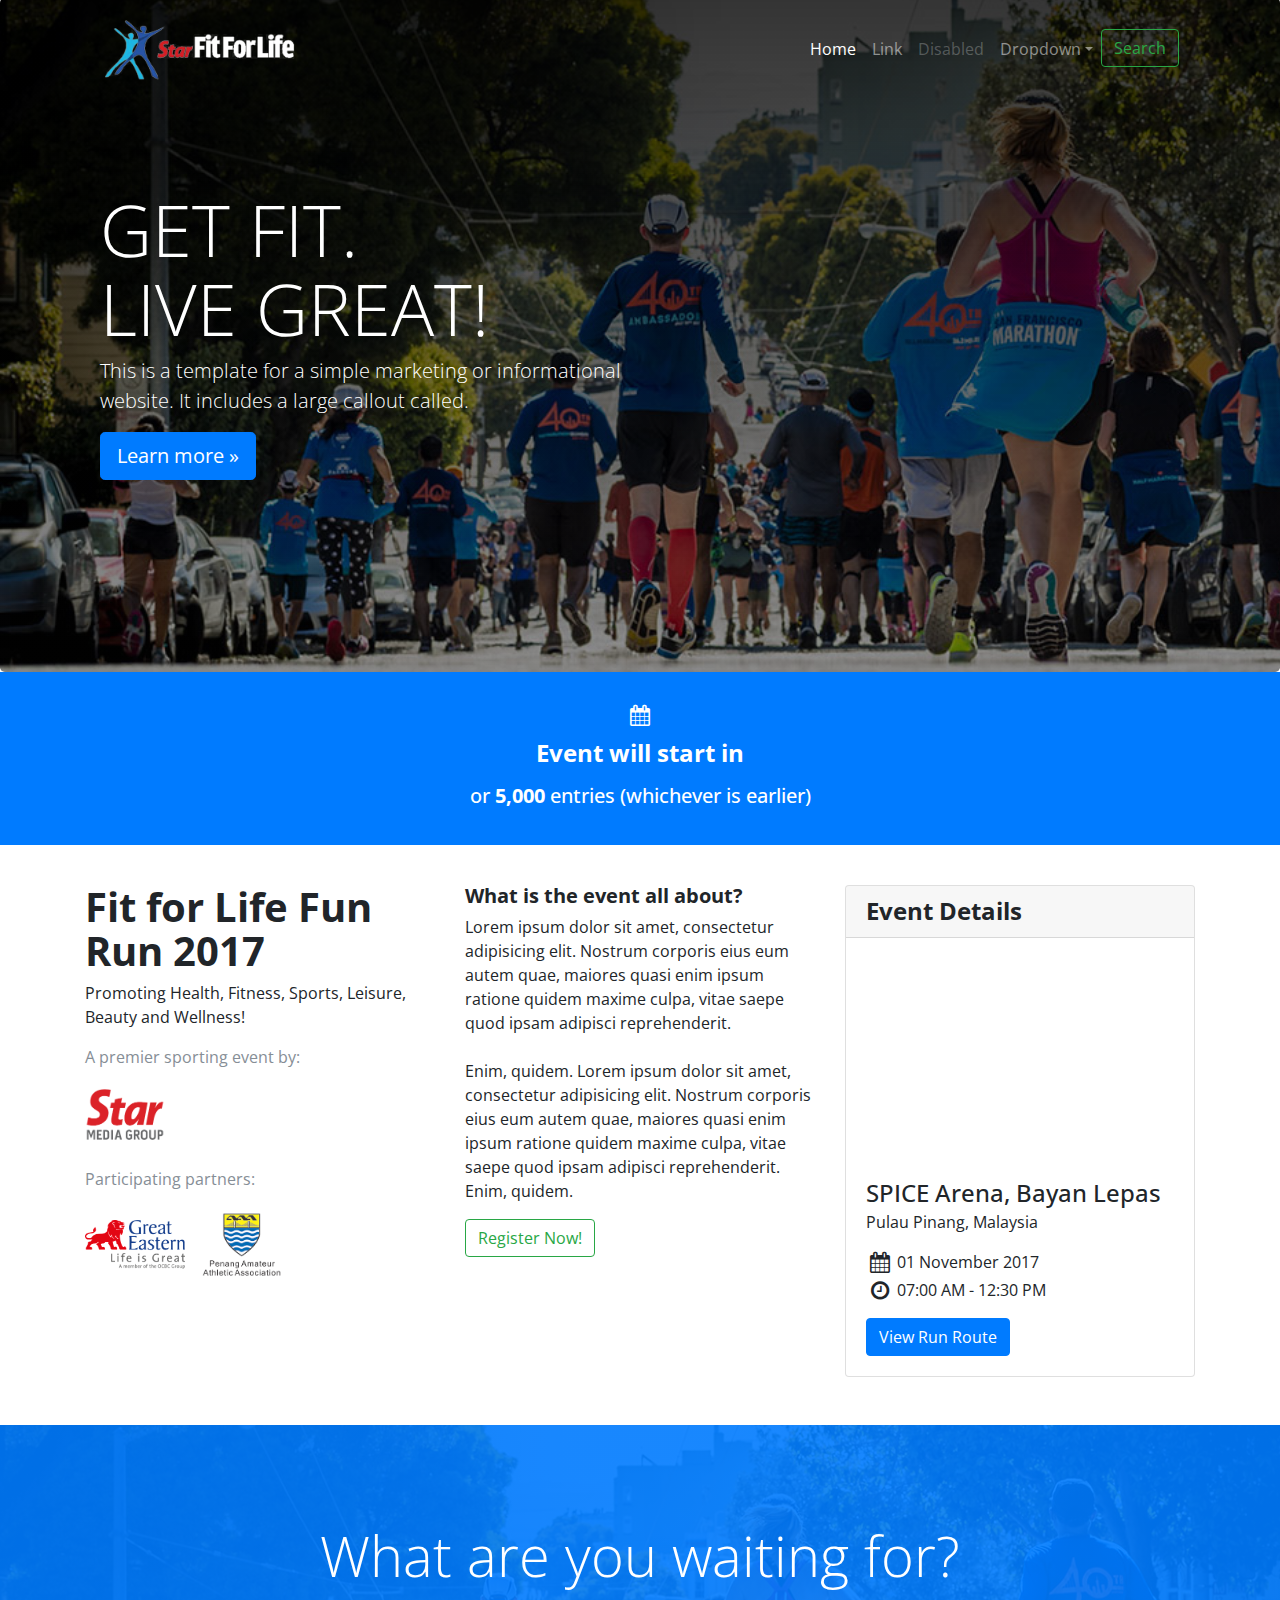
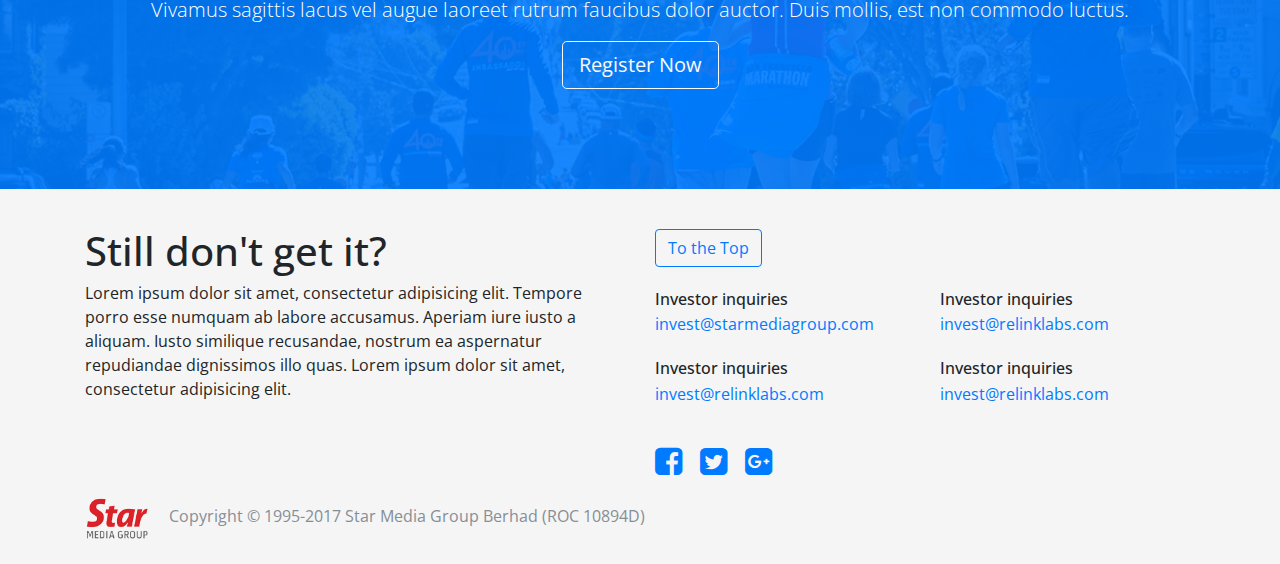
==== index.html @ e289a34e "Jumbotron media responsiveness" ====
<!DOCTYPE html>
<html lang="en">
  <head>
    <!-- Required meta tags -->
    <meta charset="utf-8">
    <meta name="viewport" content="width=device-width, initial-scale=1, shrink-to-fit=no">

    <!-- Bootstrap CSS -->
    <link rel="stylesheet" type="text/css" href="css/normalize.css">
    <link rel="stylesheet" type="text/css" href="css/bootstrap.min.css">
    <link rel="stylesheet" type="text/css" href="css/font-awesome.min.css">
    <link rel="stylesheet" type="text/css" href="css/style.css">
    <link href="https://fonts.googleapis.com/css?family=Open+Sans:400,700,800" rel="stylesheet">
    <link href="https://fonts.googleapis.com/css?family=Open+Sans+Condensed:700" rel="stylesheet">
    
  </head>
  
  <body>
    <section class="navigation">
        <div class="container">
        <nav class="navbar navbar-expand-md navbar-dark bg-transparent">
      <a class="navbar-brand" href="#">
        <img src="img/logo.png" width="200" height="auto" alt="">
      </a>
      <button class="navbar-toggler" type="button" data-toggle="collapse" data-target="#navbarsExampleDefault" aria-controls="navbarsExampleDefault" aria-expanded="false" aria-label="Toggle navigation">
        <span class="navbar-toggler-icon"></span>
      </button>

      <div class="collapse navbar-collapse justify-content-end" id="navbarsExampleDefault">
        <ul class="navbar-nav">
          <li class="nav-item active">
            <a class="nav-link" href="#">Home <span class="sr-only">(current)</span></a>
          </li>
          <li class="nav-item">
            <a class="nav-link" href="#">Link</a>
          </li>
          <li class="nav-item">
            <a class="nav-link disabled" href="#">Disabled</a>
          </li>
          <li class="nav-item dropdown">
            <a class="nav-link dropdown-toggle" href="http://example.com" id="dropdown01" data-toggle="dropdown" aria-haspopup="true" aria-expanded="false">Dropdown</a>
            <div class="dropdown-menu" aria-labelledby="dropdown01">
              <a class="dropdown-item" href="#">Action</a>
              <a class="dropdown-item" href="#">Another action</a>
              <a class="dropdown-item" href="#">Something else here</a>
            </div>
          </li>
          <li class="nav-item">
              <button class="btn btn-outline-success my-2 my-sm-0" type="submit">Search</button>
          </li>
        </ul>        
      </div>
    </nav>
    </div>
    </section>
     

    <!-- Main jumbotron for a primary marketing message or call to action -->
    <div class="jumbotron">
      <div class="container">
        <div class="col-lg-6 col-sm-12">
           <h1 class="display-3">Get fit. <br>Live great!</h1>
            <p class="lead">This is a template for a simple marketing or informational website. It includes a large callout called.</p>
            <a class="btn btn-primary btn-lg" href="#" role="button">Learn more &raquo;</a>
        </div>
      </div>
    </div>

   <section id="countdown">
       <div class="container">
           <i class="fa fa-calendar fa-lg fa-fw mb-3"></i>
            <h4 class="title">Event will start in</h4>
            <div id="timer" class="d-flex justify-content-center">
                <div class="col-lg-2 col-sm-12 d-inline-block" id="days"></div>
                <div class="col-lg-2 col-sm-12 d-inline-block" id="hours"></div>
                <div class="col-lg-2 col-sm-12 d-inline-block" id="minutes"></div>
                <div class="col-lg-2 col-sm-12 d-inline-block" id="seconds"></div>
            </div>
            <h5>or <strong>5,000</strong> entries (whichever is earlier)</h5>
       </div>
    </section>
   
    <section id="about-section">
        <div class="container">
            <div class="row mb-5">
                <div class="col-lg-4 col-sm-12 mb-2">
                    <h1 class="title">Fit for Life Fun Run 2017</h1>
                    <p mb-4>Promoting Health, Fitness, Sports, Leisure, Beauty and Wellness!</p>

                    <p class="text-muted ">A premier sporting event by:</p>
                    <a href="#">
                        <img src="img/smg-logo.png" width="80" height="auto" alt="Star Media Group" class="mb-4">
                    </a>


                    <p class="text-muted">Participating partners:</p>
                    <a href="#">
                        <img src="img/great-eastern-logo.png" width="100" height="auto" alt="Great Eastern" class="mb-4 mr-2">
                    </a>
                     <a href="#">
                        <img src="img/penang-athletic-logo.png" width="90" height="auto" alt="Great Eastern" class="mb-4">
                    </a>
                </div>
                <div class="col-lg-4 col-sm-12 mb-4">
                    <h5 class="title">What is the event all about?</h5>
                    <p>Lorem ipsum dolor sit amet, consectetur adipisicing elit. Nostrum corporis eius eum autem quae, maiores quasi enim ipsum ratione quidem maxime culpa, vitae saepe quod ipsam adipisci reprehenderit. <br><br>Enim, quidem. Lorem ipsum dolor sit amet, consectetur adipisicing elit. Nostrum corporis eius eum autem quae, maiores quasi enim ipsum ratione quidem maxime culpa, vitae saepe quod ipsam adipisci reprehenderit. Enim, quidem.</p>
                    <button class="btn btn-outline-success my-2 my-sm-0" type="submit">Register Now!</button>
                </div>
                <div class="col-lg-4 col-sm-12">
                    <div class="card">
                      <h4 class="card-header title">Event Details</h4>
                      <div class="col-sm-12 card-body">
                       <iframe src="https://www.google.com/maps/embed?pb=!1m18!1m12!1m3!1d3972.5769827771765!2d100.2787302146972!3d5.3284766373779835!2m3!1f0!2f0!3f0!3m2!1i1024!2i768!4f13.1!3m3!1m2!1s0x304ac043384dbabb%3A0x86d8075b057f5762!2sSetia+SPICE+Arena!5e0!3m2!1sen!2smy!4v1504079991334" width="100%" height="200" frameborder="0" style="border:0" allowfullscreen class="mb-3 rounded"></iframe>
                        <h4 class="card-title mb-1">SPICE Arena, Bayan Lepas</h4>
                        <p>Pulau Pinang, Malaysia</p>
                        <p class="card-text mb-1"><i class="fa fa-calendar fa-lg fa-fw"></i> 01 November 2017</p>
                        <p class="card-text"><i class="fa fa-clock-o fa-lg fa-fw"></i> 07:00 AM - 12:30 PM</p>
                        <a href="#" class="btn btn-primary">View Run Route</a>
                      </div>
                    </div>
                </div>
            </div>
        </div>
    </section>
    
    <!-- CTA Register -->
    <section id="cta-register">
        <div class="container">
            <div class="col-lg-12">
                <h1 class="display-4">What are you waiting for?</h1>
                <p class="lead">Vivamus sagittis lacus vel augue laoreet rutrum faucibus dolor auctor. Duis mollis, est non commodo luctus.</p>
                <a class="btn btn-outline-light btn-lg" href="#" role="button">Register Now</a>
            </div>
        </div>
    </section>
    
    <!-- Footer section -->
        
    <section id="footer-section">
            <div class="container">
                <div class="row mb-2">
                    <div class="col-lg-6 col-sm-12">
                        <h1>Still don't get it?</h1>
                        <p class="mb-4">Lorem ipsum dolor sit amet, consectetur adipisicing elit. Tempore porro esse numquam ab labore accusamus. Aperiam iure iusto a aliquam. Iusto similique recusandae, nostrum ea aspernatur repudiandae dignissimos illo quas. Lorem ipsum dolor sit amet, consectetur adipisicing elit.</p>
                    </div>
                    <div class="col-lg-6 col-sm-12">
                        <a class="btn btn-outline-primary mb-4" href="#" role="button">To the Top</a>
                        <div class="row">
                            <div class="col-lg-6 col-sm-6 mb-4">
                                <h6 class="mb-1">Investor inquiries</h6>
                                <a href="#">invest@starmediagroup.com</a>
                            </div>
                            <div class="col-lg-6 col-sm-6 mb-4">
                                <h6  class="mb-1">Investor inquiries</h6>
                                <a href="#">invest@relinklabs.com</a>
                            </div>
                            <div class="col-lg-6 col-sm-6 mb-4">
                                <h6 class="mb-1">Investor inquiries</h6>
                                <a href="#">invest@relinklabs.com</a>
                            </div>
                            <div class="col-lg-6 col-sm-6">
                                <h6  class="mb-1">Investor inquiries</h6>
                                <a href="#">invest@relinklabs.com</a>
                            </div>
                        </div>
                        <div class="row">
                           <div class="col-lg-6 col-sm-6 pt-3 pl-2">
                                  <a href="#"><i class="fa fa-facebook-square fa-2x fa-fw"></i></a>
                                  <a href="#"><i class="fa fa-twitter-square fa-2x fa-fw"></i></a>
                                  <a href="#"><i class="fa fa-google-plus-square fa-2x fa-fw"></i></a>
                               
                           </div>
                            
                        </div>
                    </div>
                </div>
                
                <div class="row pt-2 footer-bottom">
                   <div class="col-lg-12">
                        <img src="img/smg-footer-logo.png" width="80" height="auto" alt="Star Media Group" class="d-inline-block pr-3">
                        <p class="d-inline-block text-muted">Copyright © 1995-2017 Star Media Group Berhad (ROC 10894D)</p>
                   </div> 
                </div>
            </div>
        </section>
    


    <!-- Bootstrap core JavaScript
    ================================================== -->
    <!-- Placed at the end of the document so the pages load faster -->
    <script type="text/javascript" src="js/jquery.slimscroll.js"></script>
    <script src="https://code.jquery.com/jquery-3.2.1.slim.min.js" integrity="sha384-KJ3o2DKtIkvYIK3UENzmM7KCkRr/rE9/Qpg6aAZGJwFDMVNA/GpGFF93hXpG5KkN" crossorigin="anonymous"></script>
    <script src="https://cdnjs.cloudflare.com/ajax/libs/popper.js/1.11.0/umd/popper.min.js" integrity="sha384-b/U6ypiBEHpOf/4+1nzFpr53nxSS+GLCkfwBdFNTxtclqqenISfwAzpKaMNFNmj4" crossorigin="anonymous"></script>
    <script src="https://maxcdn.bootstrapcdn.com/bootstrap/4.0.0-beta/js/bootstrap.min.js" integrity="sha384-h0AbiXch4ZDo7tp9hKZ4TsHbi047NrKGLO3SEJAg45jXxnGIfYzk4Si90RDIqNm1" crossorigin="anonymous"></script>
    <!-- IE10 viewport hack for Surface/desktop Windows 8 bug -->
    <script src="js/ie-10-viewport-bug-workaround.js"></script>
    <script src="js/script.js"></script>
  </body>
</html>
---- css/style.css ----
body {
    font-family: 'Open Sans', sans-serif;
}

.bg-transparent {
    background-color: transparent;
}

.jumbotron {
    margin-top: -100px;
    margin-bottom: 0;
    padding-top: 15%;
    padding-bottom: 15%;
    color: #fff;
    background-image: linear-gradient(rgba(0, 0, 0, 0.79), rgba(2, 2, 2, 0.43)), url(img/bg.jpg);
    background-size: cover;
}

/* TYPOGRAPHY */

.jumbotron h1 {
    font-family: 'Open Sans Condensed', sans-serif;
    text-transform: uppercase;
}

.title {
    font-weight: 700;
}

#about-section {
    padding: 40px 0 0 0;    
}

/* COUNTDOWN */

#countdown {
    padding: 30px 0;
    background-color: #007bff;
    color: #fff;
    text-align: center;
}

#timer {
    margin-top: -10px;
    padding-bottom: 20px;
}

#days, #hours, #minutes, #seconds {
    font-size: 350%;
    text-align: center;
}

span {
    display: block;
    font-size: 20px;
}

/* CTA Register */

#cta-register {
    padding: 100px 0;
    background-color: rgba(0, 123, 255, 0.97);
    color: #fff;
    text-align: center;
    
    background-image: linear-gradient(rgba(0, 123, 255, 0.9), rgba(0, 123, 255, 0.9)), url(img/bg.jpg);
    background-size: cover;
}

/* FOOTER */

#footer-section {
    padding-top: 40px;
    padding-bottom: 20px;
    width: 100%;
    /* Set the fixed height of the footer here */
    background-color: #f5f5f5;
}

@media (max-width: 575px) { 
    .jumbotron {
    margin-bottom: 0;
    padding-top: 40%;
    padding-bottom: 30%;
}
        
}

@media (max-width: 768px) { 
    .jumbotron {
    margin-bottom: 0;
    padding-top: 20%;
    padding-bottom: 15%;
}


}
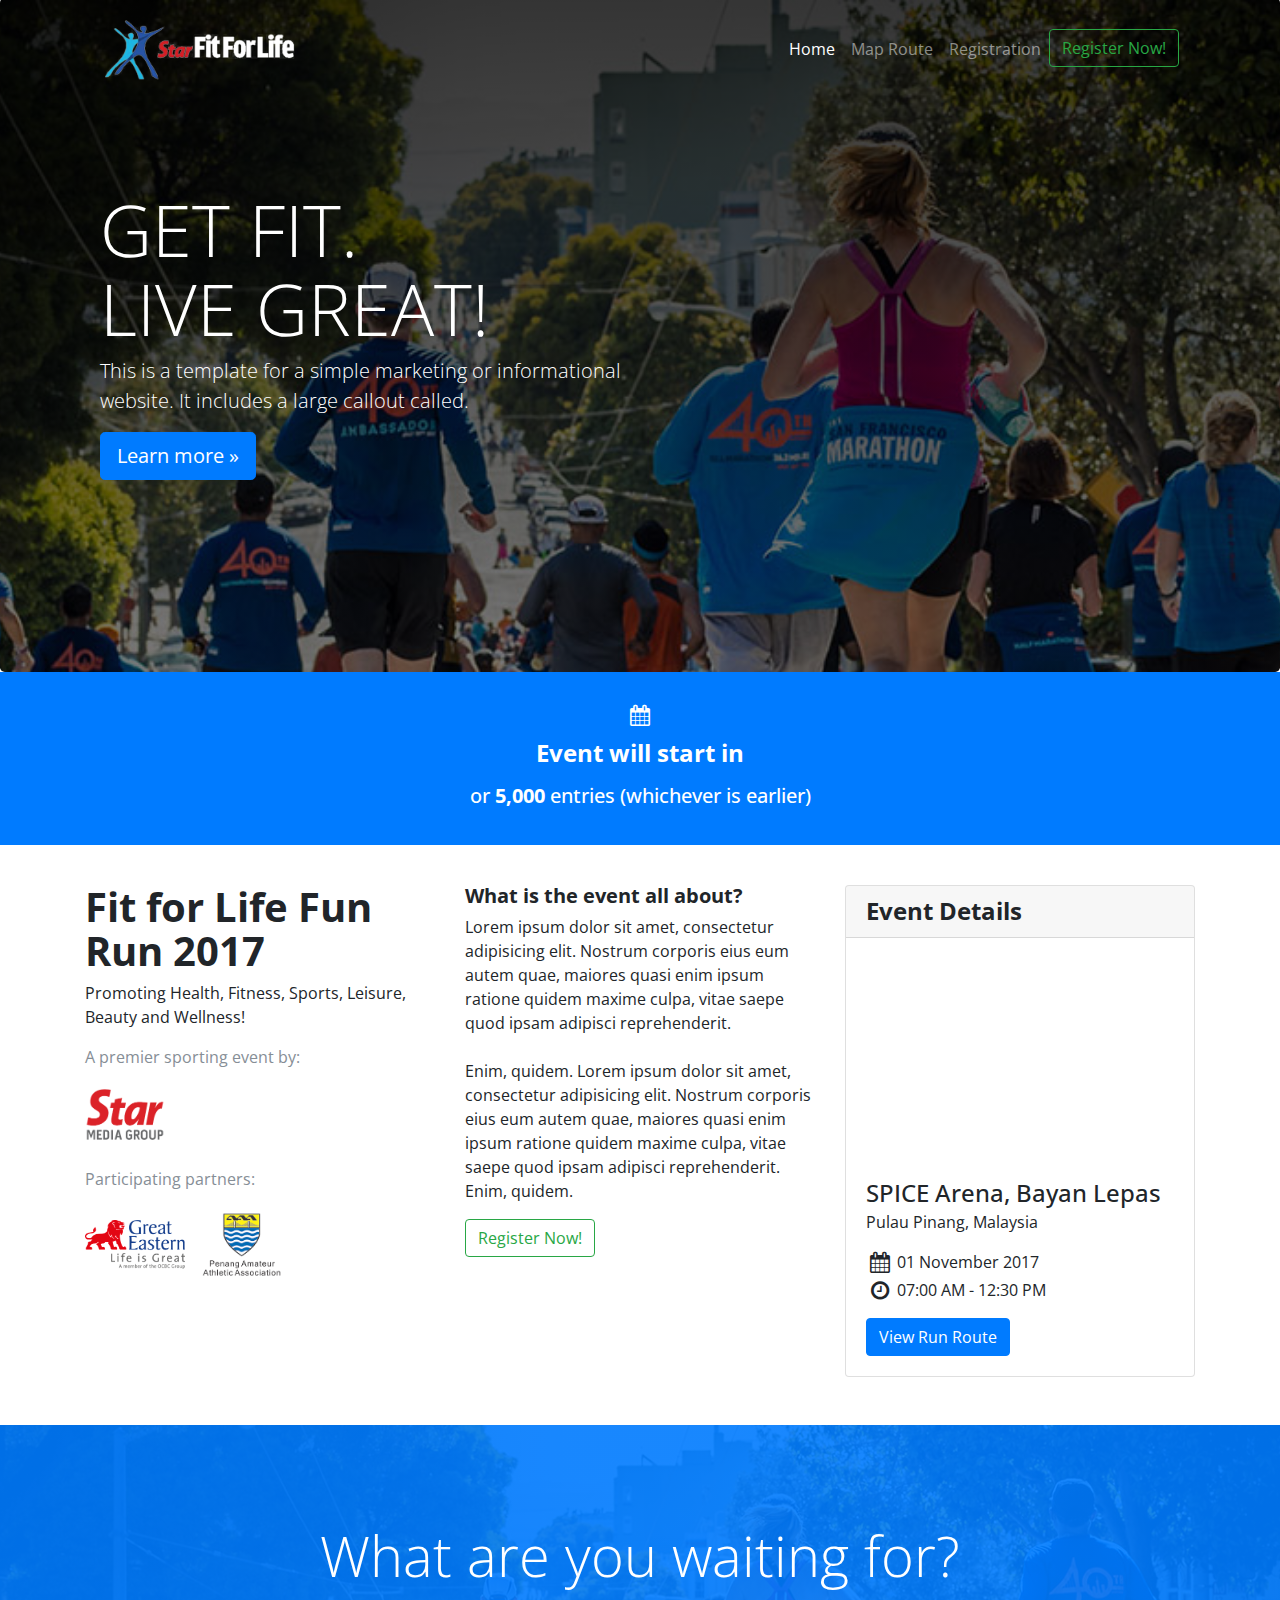
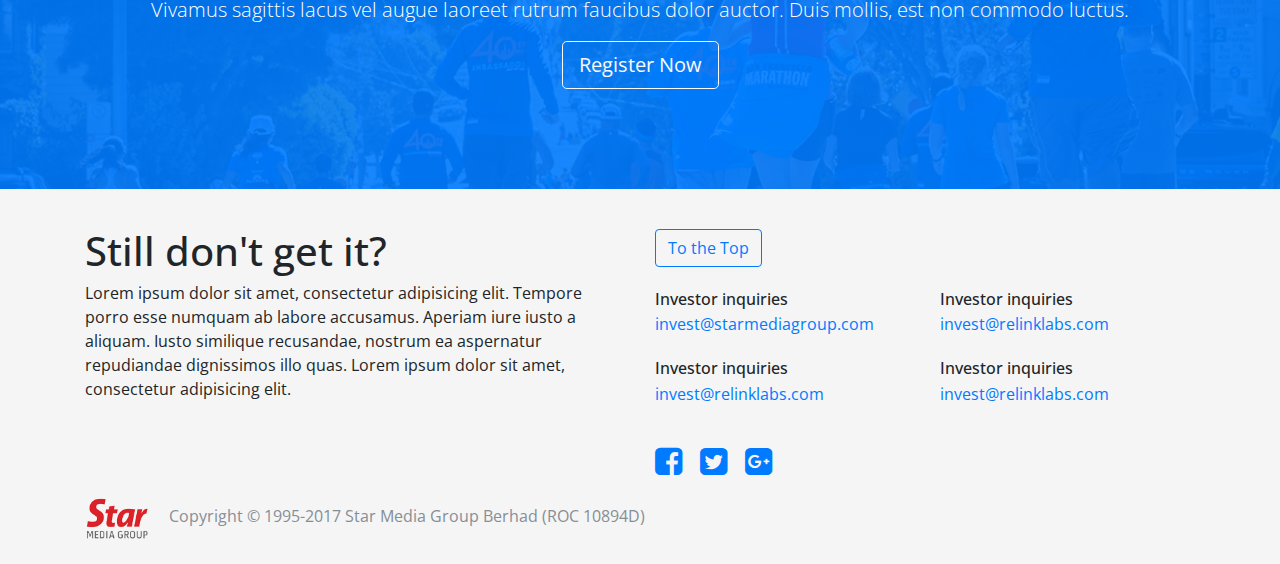
==== commit ad97514e: "#countdown padding and margin responsiveness" ====
--- a/index.html
+++ b/index.html
@@ -32,21 +32,13 @@
             <a class="nav-link" href="#">Home <span class="sr-only">(current)</span></a>
           </li>
           <li class="nav-item">
-            <a class="nav-link" href="#">Link</a>
+            <a class="nav-link" href="#">Map Route</a>
           </li>
           <li class="nav-item">
-            <a class="nav-link disabled" href="#">Disabled</a>
-          </li>
-          <li class="nav-item dropdown">
-            <a class="nav-link dropdown-toggle" href="http://example.com" id="dropdown01" data-toggle="dropdown" aria-haspopup="true" aria-expanded="false">Dropdown</a>
-            <div class="dropdown-menu" aria-labelledby="dropdown01">
-              <a class="dropdown-item" href="#">Action</a>
-              <a class="dropdown-item" href="#">Another action</a>
-              <a class="dropdown-item" href="#">Something else here</a>
-            </div>
+            <a class="nav-link" href="#">Registration</a>
           </li>
           <li class="nav-item">
-              <button class="btn btn-outline-success my-2 my-sm-0" type="submit">Search</button>
+              <button class="btn btn-outline-success my-2 my-sm-0" type="submit">Register Now!</button>
           </li>
         </ul>        
       </div>
--- a/css/style.css
+++ b/css/style.css
@@ -14,6 +14,7 @@
     color: #fff;
     background-image: linear-gradient(rgba(0, 0, 0, 0.79), rgba(2, 2, 2, 0.43)), url(img/bg.jpg);
     background-size: cover;
+    background-position: center;
 }
 
 /* TYPOGRAPHY */
@@ -34,10 +35,11 @@
 /* COUNTDOWN */
 
 #countdown {
-    padding: 30px 0;
+    padding: 30px 35px;
     background-color: #007bff;
     color: #fff;
     text-align: center;
+    
 }
 
 #timer {
@@ -77,21 +79,58 @@
     background-color: #f5f5f5;
 }
 
+
+/* Extra small devices (portrait phones, less than 576px) */
+
 @media (max-width: 575px) { 
     .jumbotron {
-    margin-bottom: 0;
-    padding-top: 40%;
-    padding-bottom: 30%;
+        margin-bottom: 0;
+        padding-top: 40%;
+        padding-bottom: 25%;
 }
-        
+    
+    #days, #hours, #minutes, #seconds {
+        margin: 20px 0px;
+        font-size: 200%;
+        text-align: center;
 }
 
-@media (max-width: 768px) { 
+}
+
+/*  Small devices (landscape phones, 576px and up) */
+
+@media (min-width: 576px) and (max-width: 767px) { 
     .jumbotron {
-    margin-bottom: 0;
-    padding-top: 20%;
-    padding-bottom: 15%;
+        margin-bottom: 0;
+        padding-top: 25%;
+        padding-bottom: 25%;
 }
 
 
 }
+
+/*  Medium devices (tablets, 768px and up)*/
+
+@media (min-width: 768px) and (max-width: 991px) { 
+    .jumbotron {
+        margin-bottom: 0;
+        padding-top: 20%;
+        padding-bottom: 20%;
+        
+}
+
+}
+
+@media (min-width: 1200px) { 
+    .jumbotron {
+        margin-bottom: 0;
+        padding-top: 15%;
+        padding-bottom: 15%;
+
+        background-attachment: fixed;
+
+        background-repeat: no-repeat;
+}
+
+
+}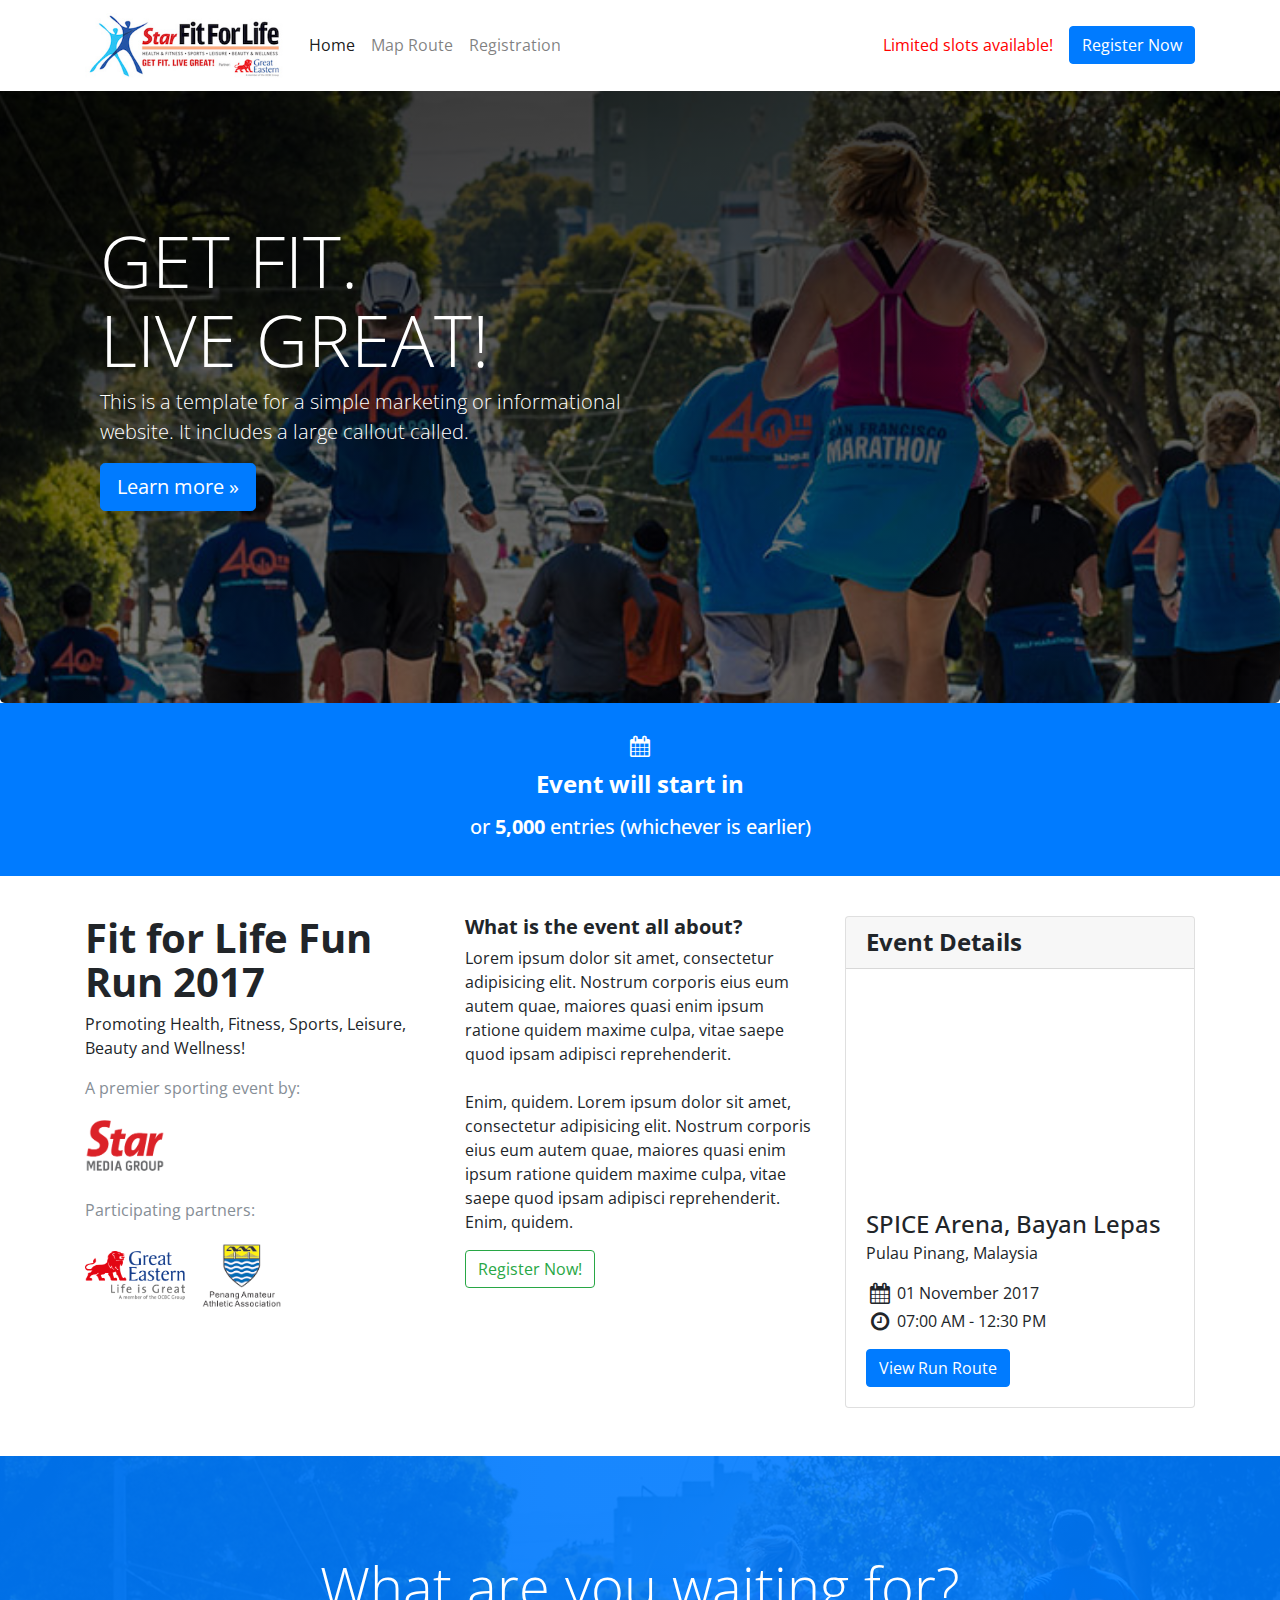
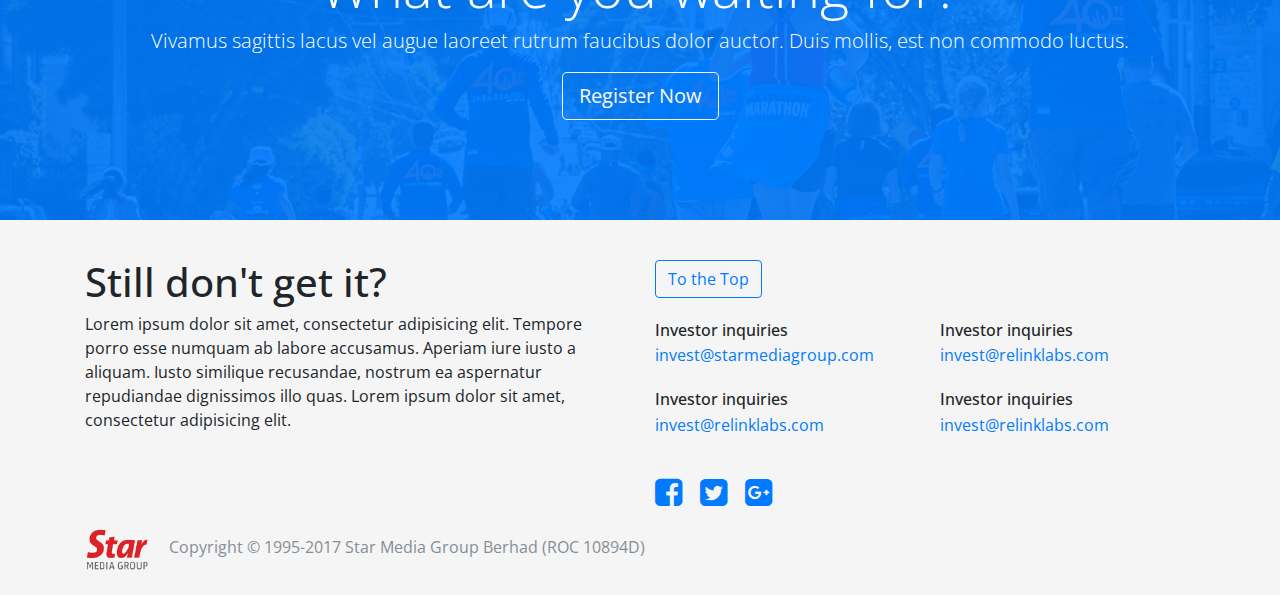
==== commit f6d9059f: "Swap navbar" ====
--- a/index.html
+++ b/index.html
@@ -16,9 +16,10 @@
   </head>
   
   <body>
-    <section class="navigation">
+   
+    <!--<section class="navigation">
         <div class="container">
-        <nav class="navbar navbar-expand-md navbar-dark bg-transparent">
+        <nav class="navbar navbar-expand-md navbar-dark">
       <a class="navbar-brand" href="#">
         <img src="img/logo.png" width="200" height="auto" alt="">
       </a>
@@ -44,9 +45,42 @@
       </div>
     </nav>
     </div>
-    </section>
+    </section>-->
      
 
+    <nav class="navbar navbar-expand-lg navbar-light" style="background-color: #fff;">
+       <div class="container">
+          <a class="navbar-brand" href="#">
+            <img src="img/header-logo.jpg" width="200" height="auto" alt="">
+        </a>
+        <button class="navbar-toggler" type="button" data-toggle="collapse" data-target="#navbarSupportedContent" aria-controls="navbarSupportedContent" aria-expanded="false" aria-label="Toggle navigation">
+        <span class="navbar-toggler-icon"></span>
+        </button>
+
+        <div class="collapse navbar-collapse" id="navbarSupportedContent">
+        <ul class="navbar-nav mr-auto">
+            <li class="nav-item active">
+            <a class="nav-link" href="#">Home <span class="sr-only">(current)</span></a>
+            </li>
+            <li class="nav-item">
+            <a class="nav-link" href="#">Map Route</a>
+            </li>
+            <li class="nav-item">
+            <a class="nav-link" href="#">Registration</a>
+            </li>
+        </ul>
+        <ul class="navbar-nav">
+            <li class="nav-item">
+            <a href="#" class="nav-link pr-3" style="color: red;">Limited slots available!</a>
+            </li>
+        </ul>
+        <a href="#" class="btn btn-primary">Register Now</a>
+        </div> 
+       </div>
+        
+    </nav>
+   
+   
     <!-- Main jumbotron for a primary marketing message or call to action -->
     <div class="jumbotron">
       <div class="container">
--- a/css/style.css
+++ b/css/style.css
@@ -2,9 +2,6 @@
     font-family: 'Open Sans', sans-serif;
 }
 
-.bg-transparent {
-    background-color: transparent;
-}
 
 .jumbotron {
     margin-top: -100px;
@@ -102,7 +99,7 @@
 @media (min-width: 576px) and (max-width: 767px) { 
     .jumbotron {
         margin-bottom: 0;
-        padding-top: 25%;
+        padding-top: 40%;
         padding-bottom: 25%;
 }
 
@@ -121,10 +118,22 @@
 
 }
 
+
+@media (min-width: 992px) and (max-width: 1199px) { 
+    .jumbotron {
+        margin-bottom: 0;
+        padding-top: 20%;
+        padding-bottom: 20%;
+        
+}
+
+}
+
+
 @media (min-width: 1200px) { 
     .jumbotron {
         margin-bottom: 0;
-        padding-top: 15%;
+        padding-top: 18%;
         padding-bottom: 15%;
 
         background-attachment: fixed;
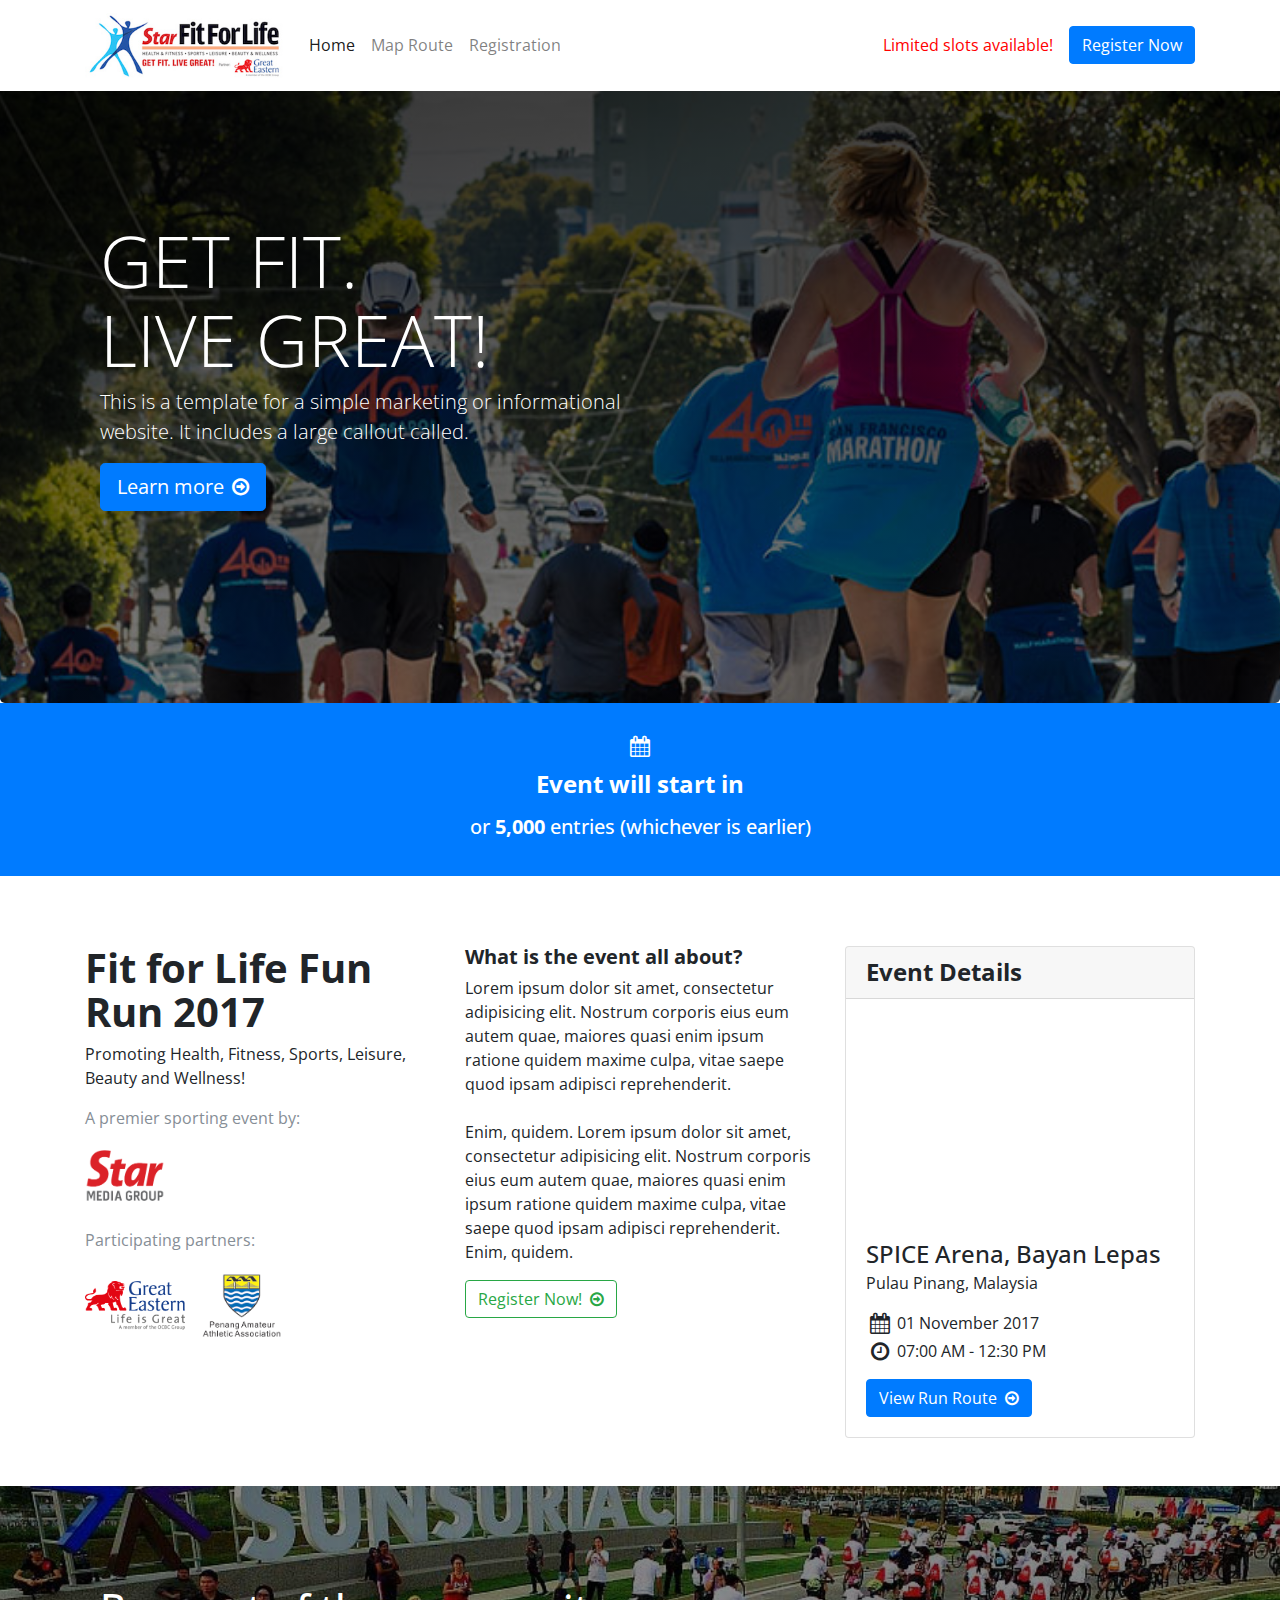
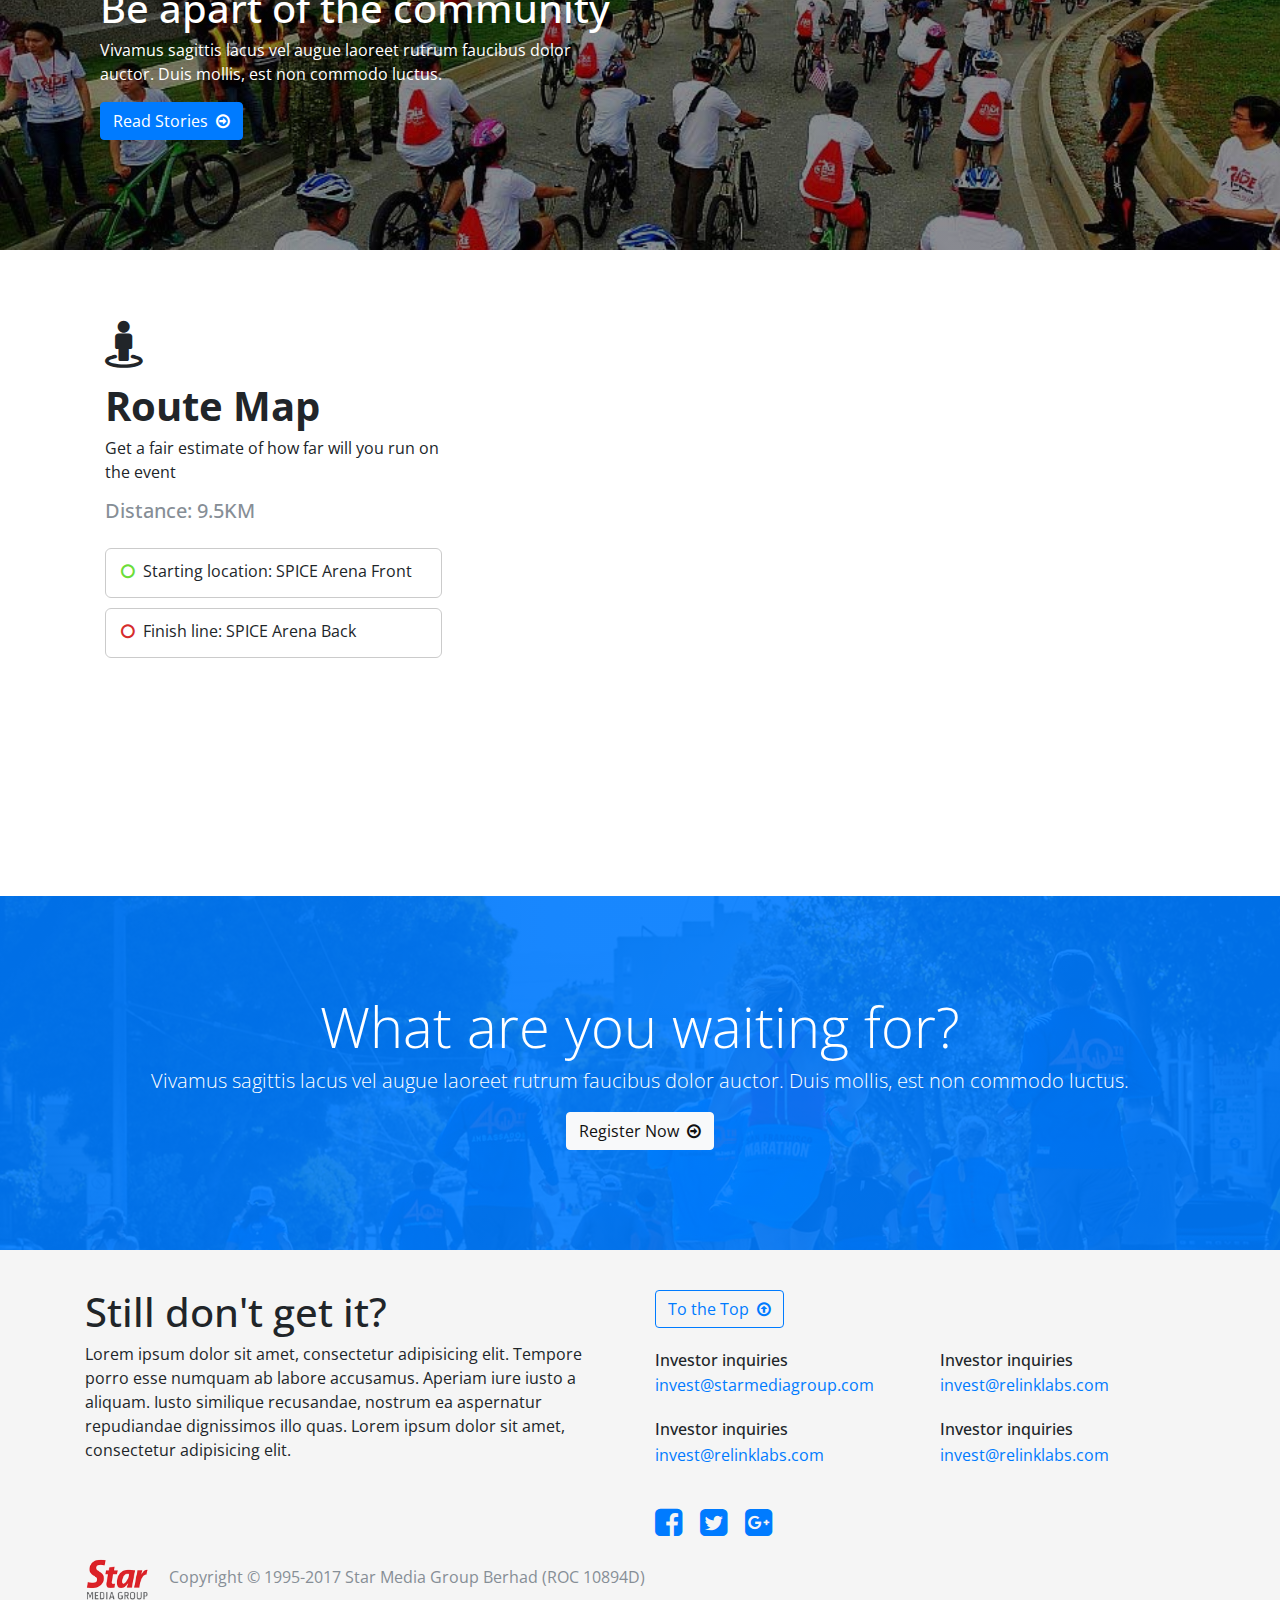
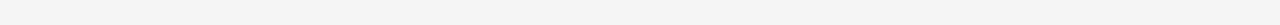
==== commit 5fad1677: "Add Route Map" ====
--- a/index.html
+++ b/index.html
@@ -13,41 +13,12 @@
     <link href="https://fonts.googleapis.com/css?family=Open+Sans:400,700,800" rel="stylesheet">
     <link href="https://fonts.googleapis.com/css?family=Open+Sans+Condensed:700" rel="stylesheet">
     
+    <title>Fit For Life Fun Run 2017</title>
+    
   </head>
   
   <body>
    
-    <!--<section class="navigation">
-        <div class="container">
-        <nav class="navbar navbar-expand-md navbar-dark">
-      <a class="navbar-brand" href="#">
-        <img src="img/logo.png" width="200" height="auto" alt="">
-      </a>
-      <button class="navbar-toggler" type="button" data-toggle="collapse" data-target="#navbarsExampleDefault" aria-controls="navbarsExampleDefault" aria-expanded="false" aria-label="Toggle navigation">
-        <span class="navbar-toggler-icon"></span>
-      </button>
-
-      <div class="collapse navbar-collapse justify-content-end" id="navbarsExampleDefault">
-        <ul class="navbar-nav">
-          <li class="nav-item active">
-            <a class="nav-link" href="#">Home <span class="sr-only">(current)</span></a>
-          </li>
-          <li class="nav-item">
-            <a class="nav-link" href="#">Map Route</a>
-          </li>
-          <li class="nav-item">
-            <a class="nav-link" href="#">Registration</a>
-          </li>
-          <li class="nav-item">
-              <button class="btn btn-outline-success my-2 my-sm-0" type="submit">Register Now!</button>
-          </li>
-        </ul>        
-      </div>
-    </nav>
-    </div>
-    </section>-->
-     
-
     <nav class="navbar navbar-expand-lg navbar-light" style="background-color: #fff;">
        <div class="container">
           <a class="navbar-brand" href="#">
@@ -87,7 +58,7 @@
         <div class="col-lg-6 col-sm-12">
            <h1 class="display-3">Get fit. <br>Live great!</h1>
             <p class="lead">This is a template for a simple marketing or informational website. It includes a large callout called.</p>
-            <a class="btn btn-primary btn-lg" href="#" role="button">Learn more &raquo;</a>
+            <a class="btn btn-primary btn-lg" href="#" role="button">Learn more<i class="fa  fa-arrow-circle-o-right pl-2" aria-hidden="true"></i></a>
         </div>
       </div>
     </div>
@@ -130,7 +101,7 @@
                 <div class="col-lg-4 col-sm-12 mb-4">
                     <h5 class="title">What is the event all about?</h5>
                     <p>Lorem ipsum dolor sit amet, consectetur adipisicing elit. Nostrum corporis eius eum autem quae, maiores quasi enim ipsum ratione quidem maxime culpa, vitae saepe quod ipsam adipisci reprehenderit. <br><br>Enim, quidem. Lorem ipsum dolor sit amet, consectetur adipisicing elit. Nostrum corporis eius eum autem quae, maiores quasi enim ipsum ratione quidem maxime culpa, vitae saepe quod ipsam adipisci reprehenderit. Enim, quidem.</p>
-                    <button class="btn btn-outline-success my-2 my-sm-0" type="submit">Register Now!</button>
+                    <button class="btn btn-outline-success my-2 my-sm-0" type="submit">Register Now!<i class="fa  fa-arrow-circle-o-right pl-2" aria-hidden="true"></i></button>
                 </div>
                 <div class="col-lg-4 col-sm-12">
                     <div class="card">
@@ -141,9 +112,43 @@
                         <p>Pulau Pinang, Malaysia</p>
                         <p class="card-text mb-1"><i class="fa fa-calendar fa-lg fa-fw"></i> 01 November 2017</p>
                         <p class="card-text"><i class="fa fa-clock-o fa-lg fa-fw"></i> 07:00 AM - 12:30 PM</p>
-                        <a href="#" class="btn btn-primary">View Run Route</a>
+                          <a href="#" class="btn btn-primary">View Run Route<i class="fa  fa-arrow-circle-o-right pl-2" aria-hidden="true"></i></a>
                       </div>
                     </div>
+                </div>
+            </div>
+        </div>
+    </section>
+    
+    <!-- Divider Quick Info -->
+    <section id="divider">
+        <div class="container">
+            <div class="col-lg-6">
+                <h1 class="display-5">Be apart of the community</h1>
+                <p >Vivamus sagittis lacus vel augue laoreet rutrum faucibus dolor auctor. Duis mollis, est non commodo luctus.</p>
+                <a class="btn btn-primary" href="#" role="button">Read Stories<i class="fa  fa-arrow-circle-o-right pl-2" aria-hidden="true"></i></a>
+            </div>
+        </div>
+    </section>
+    
+    <!-- Route Map -->
+    <section id="route-map">
+        <div class="container">
+            <div class="row">
+                <div class="col-lg-4">
+                    <i class="fa fa-street-view fa-3x mb-3" aria-hidden="true"></i>
+                    <h1 class="title">Route Map</h1>
+                    <p>Get a fair estimate of how far will you run on the event</p>
+                    <h5 class="text-muted pb-3">Distance: 9.5KM</h5>
+                    <div class="location">
+                        <p><i class="fa fa-circle-o pr-2" aria-hidden="true" style="color: #6cdd39;"></i>Starting location: SPICE Arena Front</p>
+                    </div>
+                    <div class="location">
+                        <p><i class="fa fa-circle-o pr-2" aria-hidden="true" style="color: #d62c2c;"></i>Finish line: SPICE Arena Back</p>
+                    </div>
+                </div>
+                <div class="col-lg-8">
+                    <iframe width="100%" height="500" src="https://www.maps.ie/map-my-route/myMap.php?route=12833&amp;width=100%&amp;height=500&amp;hl=en&amp;ie=UTF8&amp;t=&amp;z=14&amp;output=embed" frameborder="0" scrolling="no" marginheight="0" marginwidth="0"></iframe>
                 </div>
             </div>
         </div>
@@ -155,7 +160,7 @@
             <div class="col-lg-12">
                 <h1 class="display-4">What are you waiting for?</h1>
                 <p class="lead">Vivamus sagittis lacus vel augue laoreet rutrum faucibus dolor auctor. Duis mollis, est non commodo luctus.</p>
-                <a class="btn btn-outline-light btn-lg" href="#" role="button">Register Now</a>
+                <a class="btn btn-light" href="#" role="button">Register Now<i class="fa  fa-arrow-circle-o-right pl-2" aria-hidden="true"></i></a>
             </div>
         </div>
     </section>
@@ -170,7 +175,7 @@
                         <p class="mb-4">Lorem ipsum dolor sit amet, consectetur adipisicing elit. Tempore porro esse numquam ab labore accusamus. Aperiam iure iusto a aliquam. Iusto similique recusandae, nostrum ea aspernatur repudiandae dignissimos illo quas. Lorem ipsum dolor sit amet, consectetur adipisicing elit.</p>
                     </div>
                     <div class="col-lg-6 col-sm-12">
-                        <a class="btn btn-outline-primary mb-4" href="#" role="button">To the Top</a>
+                        <a class="btn btn-outline-primary mb-4" href="#" role="button">To the Top<i class="fa fa-arrow-circle-o-up pl-2" aria-hidden="true"></i></a>
                         <div class="row">
                             <div class="col-lg-6 col-sm-6 mb-4">
                                 <h6 class="mb-1">Investor inquiries</h6>
--- a/css/style.css
+++ b/css/style.css
@@ -26,7 +26,7 @@
 }
 
 #about-section {
-    padding: 40px 0 0 0;    
+    padding: 70px 0 0 0;    
 }
 
 /* COUNTDOWN */
@@ -52,6 +52,37 @@
 span {
     display: block;
     font-size: 20px;
+}
+
+/* Divider */
+
+#divider {
+    background-color: #c3c3c3; 
+    padding-top: 100px;
+    padding-bottom: 110px;
+    color: #fff;
+    
+    background-image: linear-gradient(rgba(0, 0, 0, 0.47), rgba(2, 2, 2, 0.43)), url(img/top-bg.jpg);
+    background-size: cover;
+    background-position: center;
+}
+
+/* Divider */
+
+#route-map {
+    padding: 70px 90px;
+}
+
+.location {
+    margin-top: 10px;
+    width: 100%;
+    border: 1px solid #cbcbcb;
+    
+    padding-left: 15px;
+    height: 50px;
+    line-height: 45px;
+    
+    border-radius: 6px;
 }
 
 /* CTA Register */
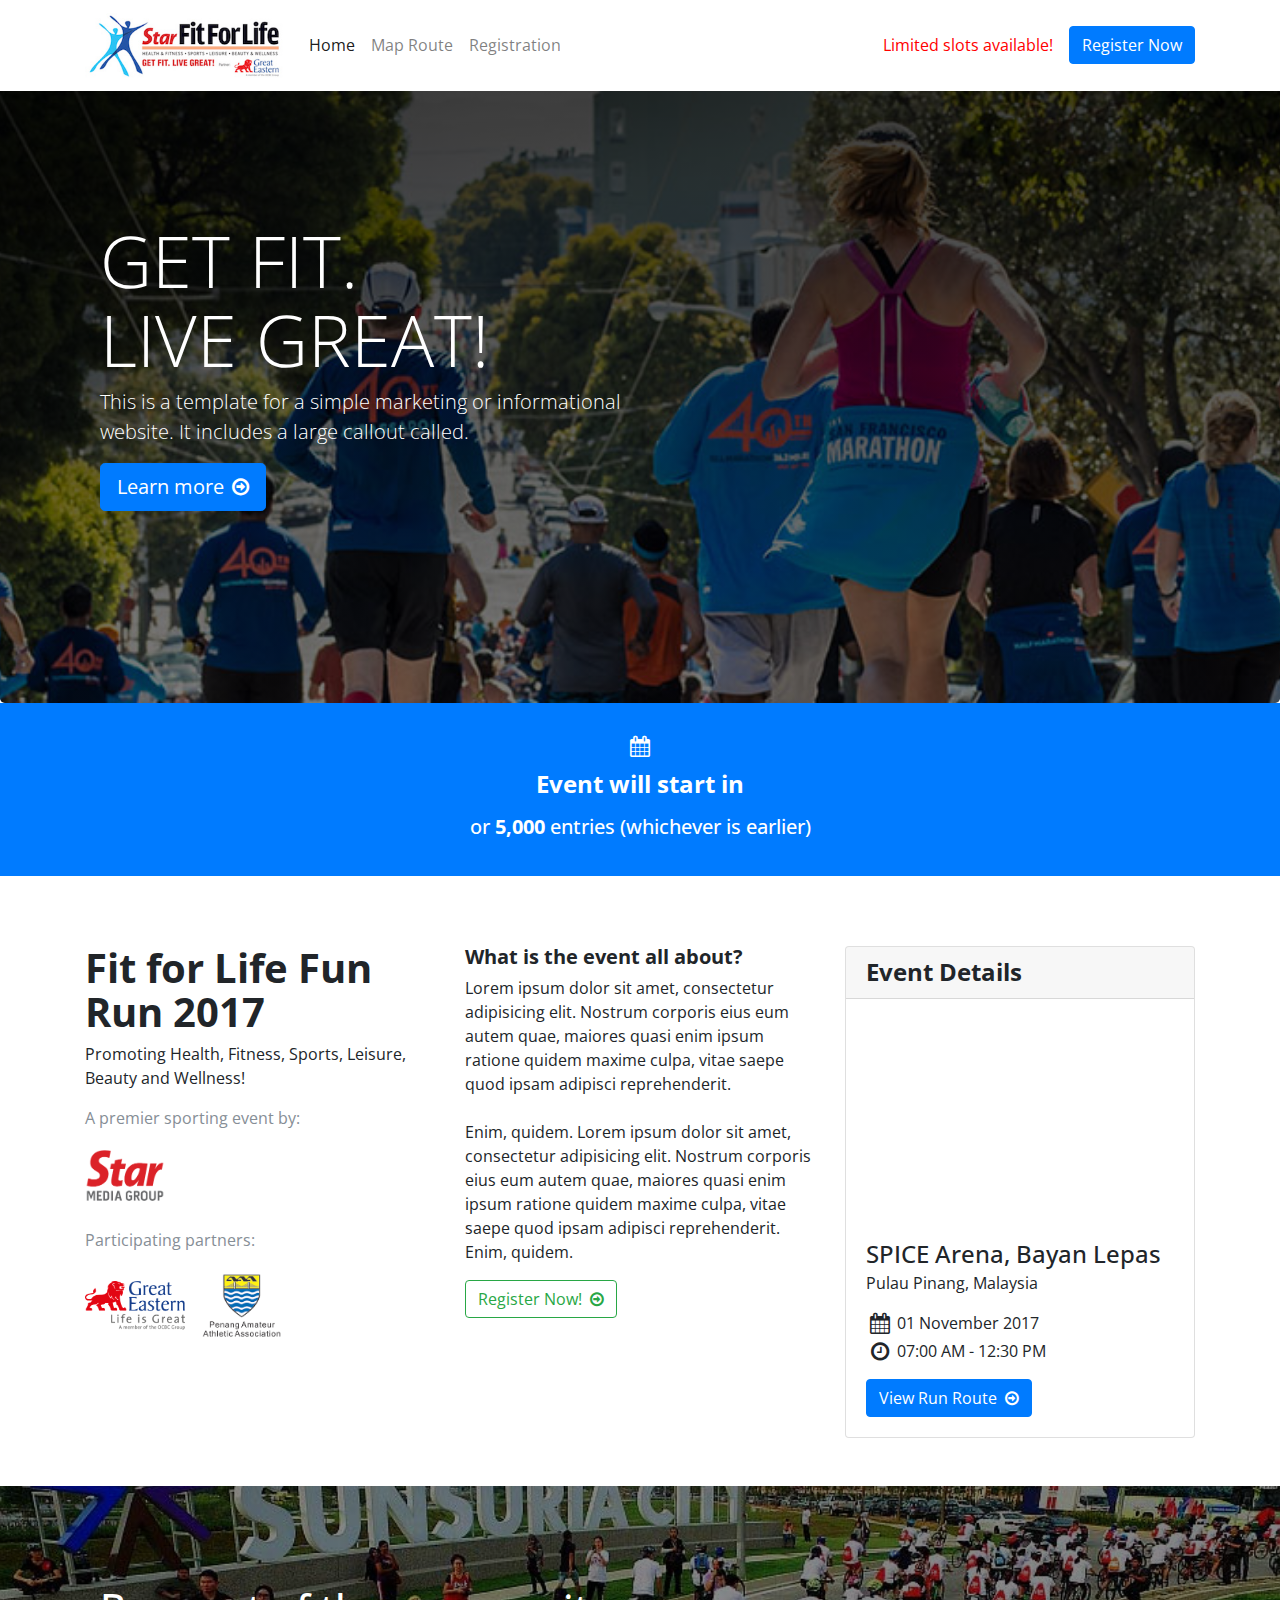
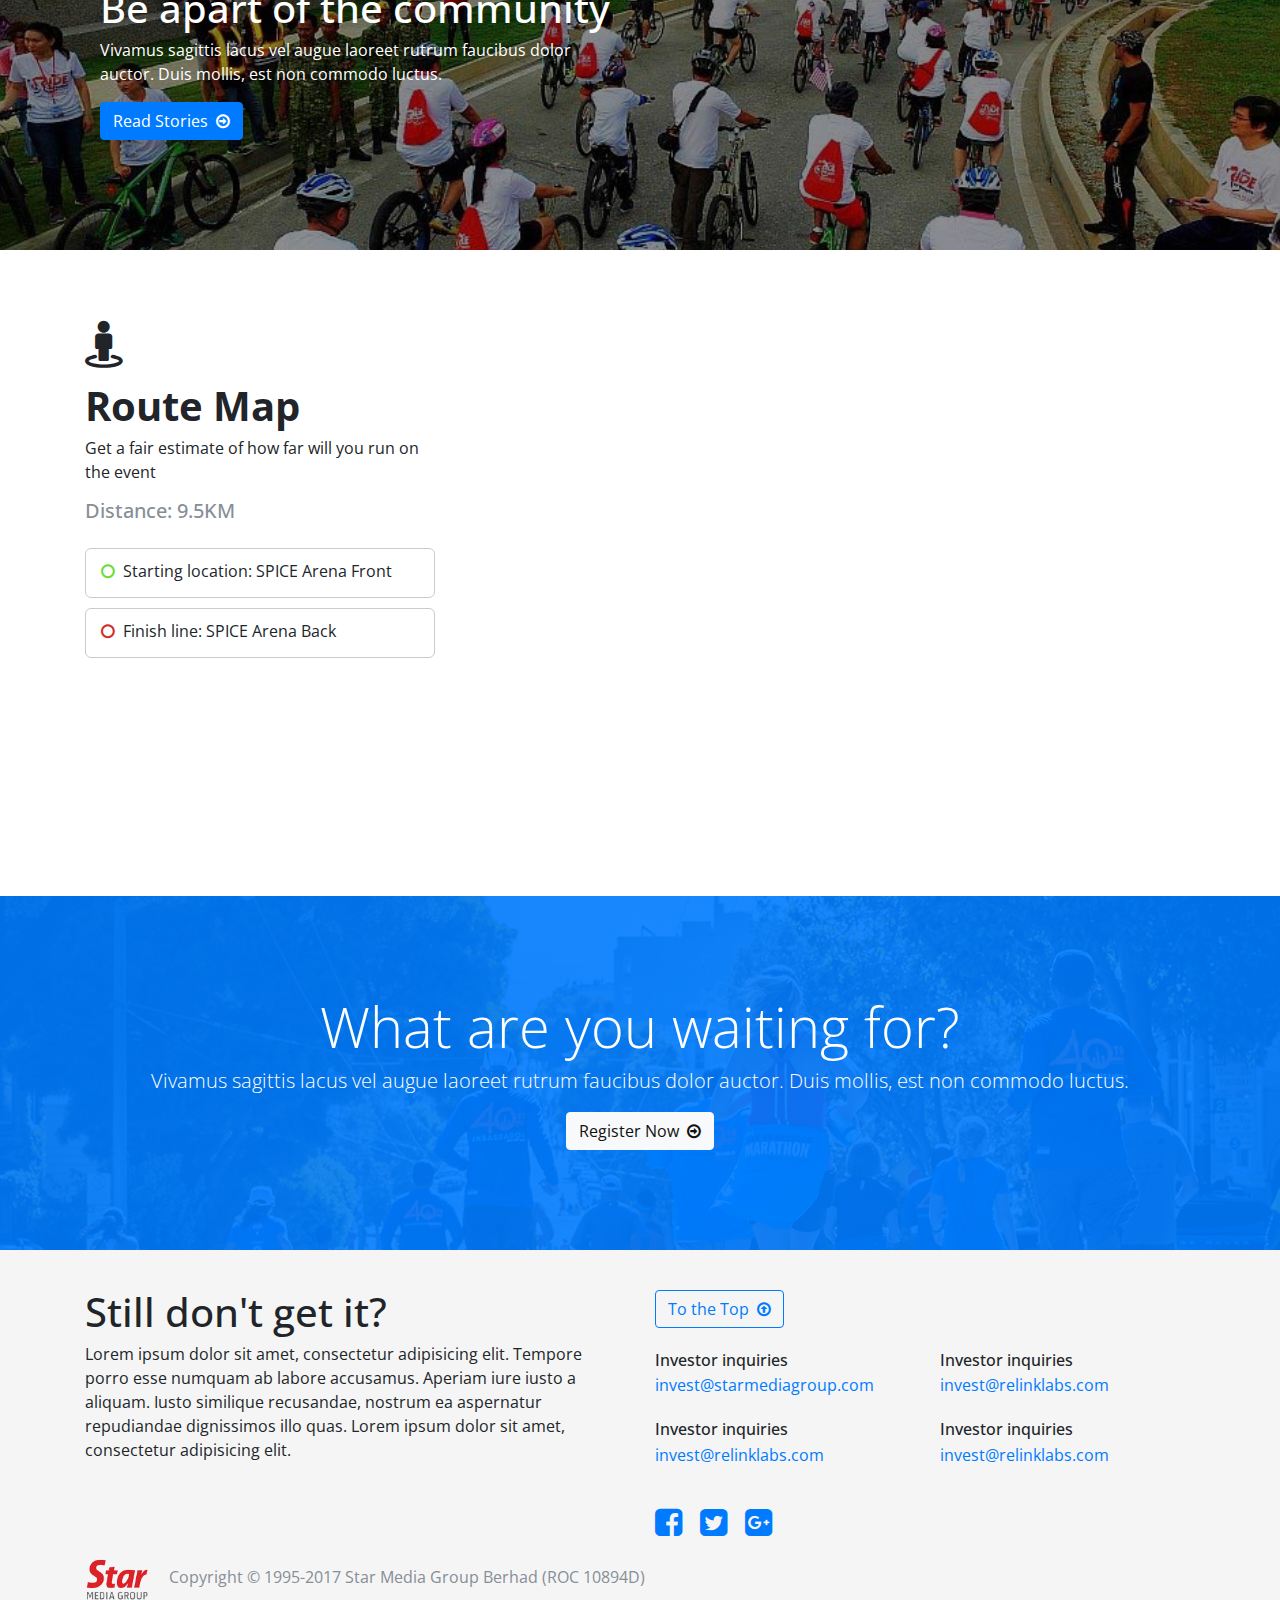
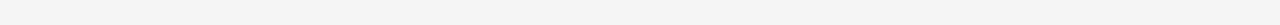
==== commit 33f0cc28: "Padding #route-map" ====
--- a/index.html
+++ b/index.html
@@ -135,7 +135,7 @@
     <section id="route-map">
         <div class="container">
             <div class="row">
-                <div class="col-lg-4">
+                <div class="col-lg-4 col-sm-12 mb-4">
                     <i class="fa fa-street-view fa-3x mb-3" aria-hidden="true"></i>
                     <h1 class="title">Route Map</h1>
                     <p>Get a fair estimate of how far will you run on the event</p>
--- a/css/style.css
+++ b/css/style.css
@@ -70,7 +70,7 @@
 /* Divider */
 
 #route-map {
-    padding: 70px 90px;
+    padding: 70px 0;
 }
 
 .location {
